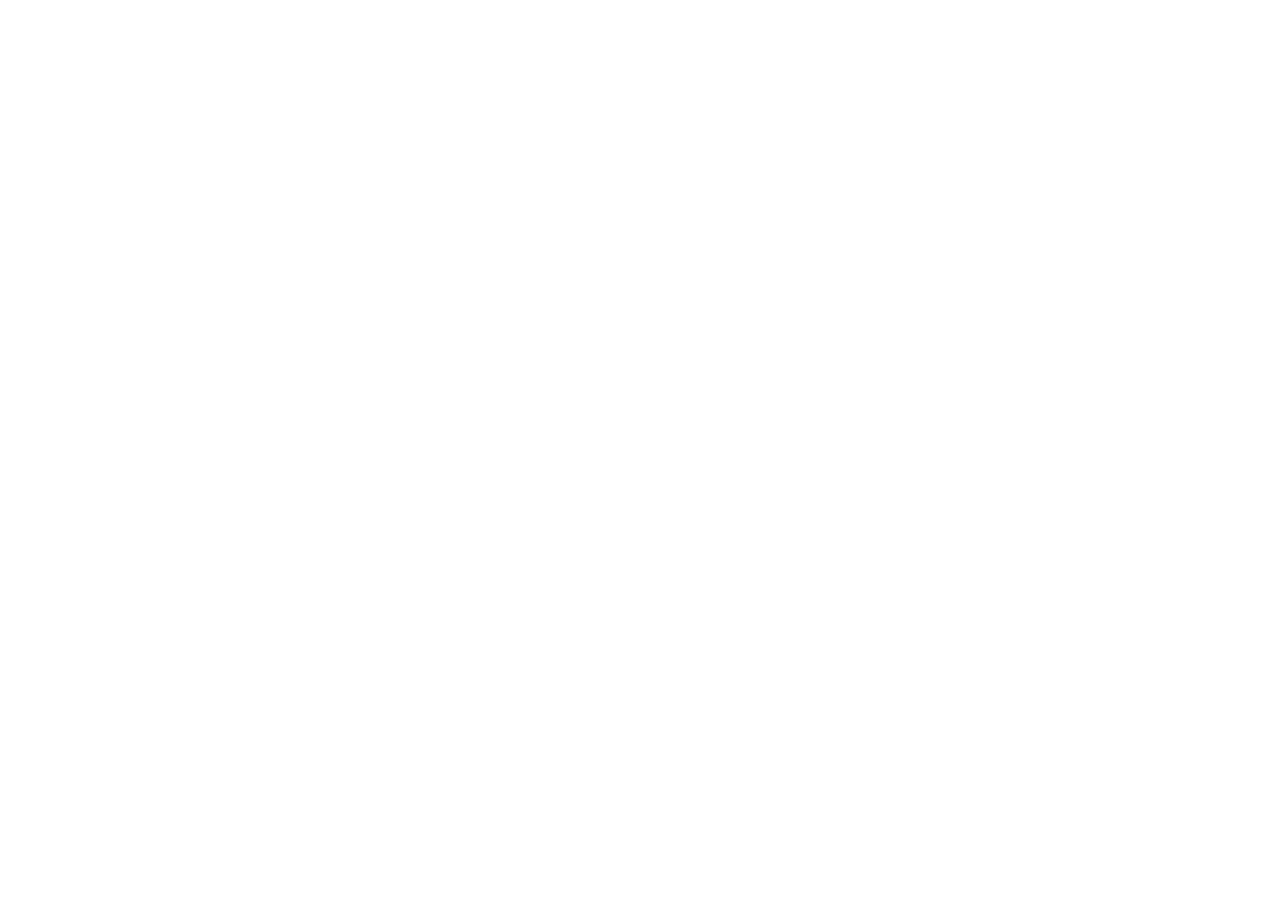
==== landing.html @ f8c9c4b4 "te amo" ====
<!DOCTYPE html>
<html lang="pt-br">
<head>
    <meta charset="UTF-8">
    <meta name="viewport" content="width=device-width, initial-scale=1.0">
    <link rel="stylesheet" href="style.css">
    <title>Onda do Povo</title>
</head>
<body>
    
    

    <script src="/script.js"></script>
</body>
</html>
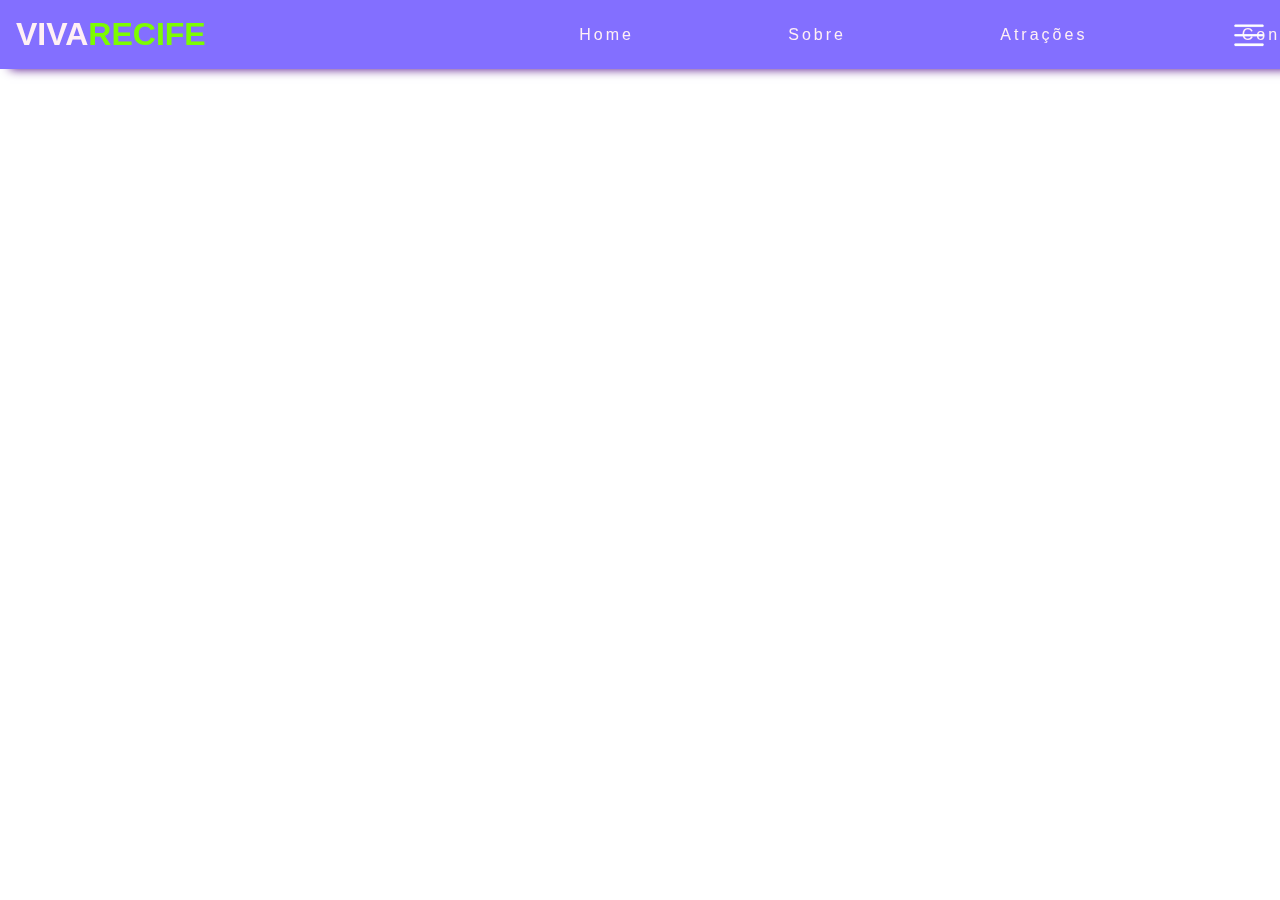
==== commit 0407601d: "Teamovida" ====
--- a/landing.html
+++ b/landing.html
@@ -4,11 +4,35 @@
     <meta charset="UTF-8">
     <meta name="viewport" content="width=device-width, initial-scale=1.0">
     <link rel="stylesheet" href="style.css">
-    <title>Onda do Povo</title>
+    <title>Viva Recife</title>
 </head>
 <body>
-    
-    
+    <div class="navbar">
+       <div class="header-inner-content">
+        <h1 class="logo">VIVA<span>RECIFE</span></h1>
+        <nav class="navbar__itens">
+            <ul>
+                <li>Home</li>
+            </ul>
+            <ul>
+                <li>Sobre</li>
+            </ul>
+            <ul>
+                <li>Atrações</li>
+            </ul>
+            <ul>
+                <li>Conta</li>
+            </ul>
+        </nav>
+        <div class="nav-icon-container">
+            <img src="/img/menu.png"class="menu.button">
+        </div>
+       </div> 
+    </div>
+        
+    <header>
+        <div class="header--inner-content"></div>
+    </header>
 
     <script src="/script.js"></script>
 </body>
--- a/style.css
+++ b/style.css
@@ -0,0 +1,88 @@
+:root{
+    
+}
+
+
+/* RESET */
+
+*{
+    margin: 0;
+    padding: 0;
+    box-sizing:border-box;
+}
+
+body{
+    font-family: arial;
+}
+
+.header-inner-content{
+    max-width: 1300;
+    margin-left: auto;
+    margin-right: auto;
+}
+
+.navbar{
+    background-color: #836FFF;
+    padding: 1rem;
+    position: sticky;
+    top: 0;
+    box-shadow: 10px 0px 10px #4B0082;
+    z-index: 99;
+}
+
+.navbar>div{
+    display: flex;
+    align-items: center;
+    justify-content: space-between;
+}
+
+.logo{
+    color:#FFF0F5 ;
+}
+
+.logo span{
+    color:#7CFC00 ;
+}
+
+.navbar__itens {
+    display: flex;
+    gap: 60%;
+    margin-right: 30%;
+    margin-right: 1.5rem;
+    cursor: pointer;
+}
+
+.navbar__itens li{
+    letter-spacing: 3px;
+    list-style: none;
+    color:#FFF0F5 ;
+}
+
+.nav-icon-container{
+    display: flex;
+    align-items: center;
+}
+
+.nav-icon-container img{
+    width: 30px;
+    cursor: pointer;
+}
+
+nav ul li:hover{
+    transform: translateY(-5px);
+    transition: all 0.2s;
+    font-weight: bold;
+}
+
+.menu-button{
+    display: none;
+}
+/* header */
+
+
+
+/* main */
+
+
+
+/* footer */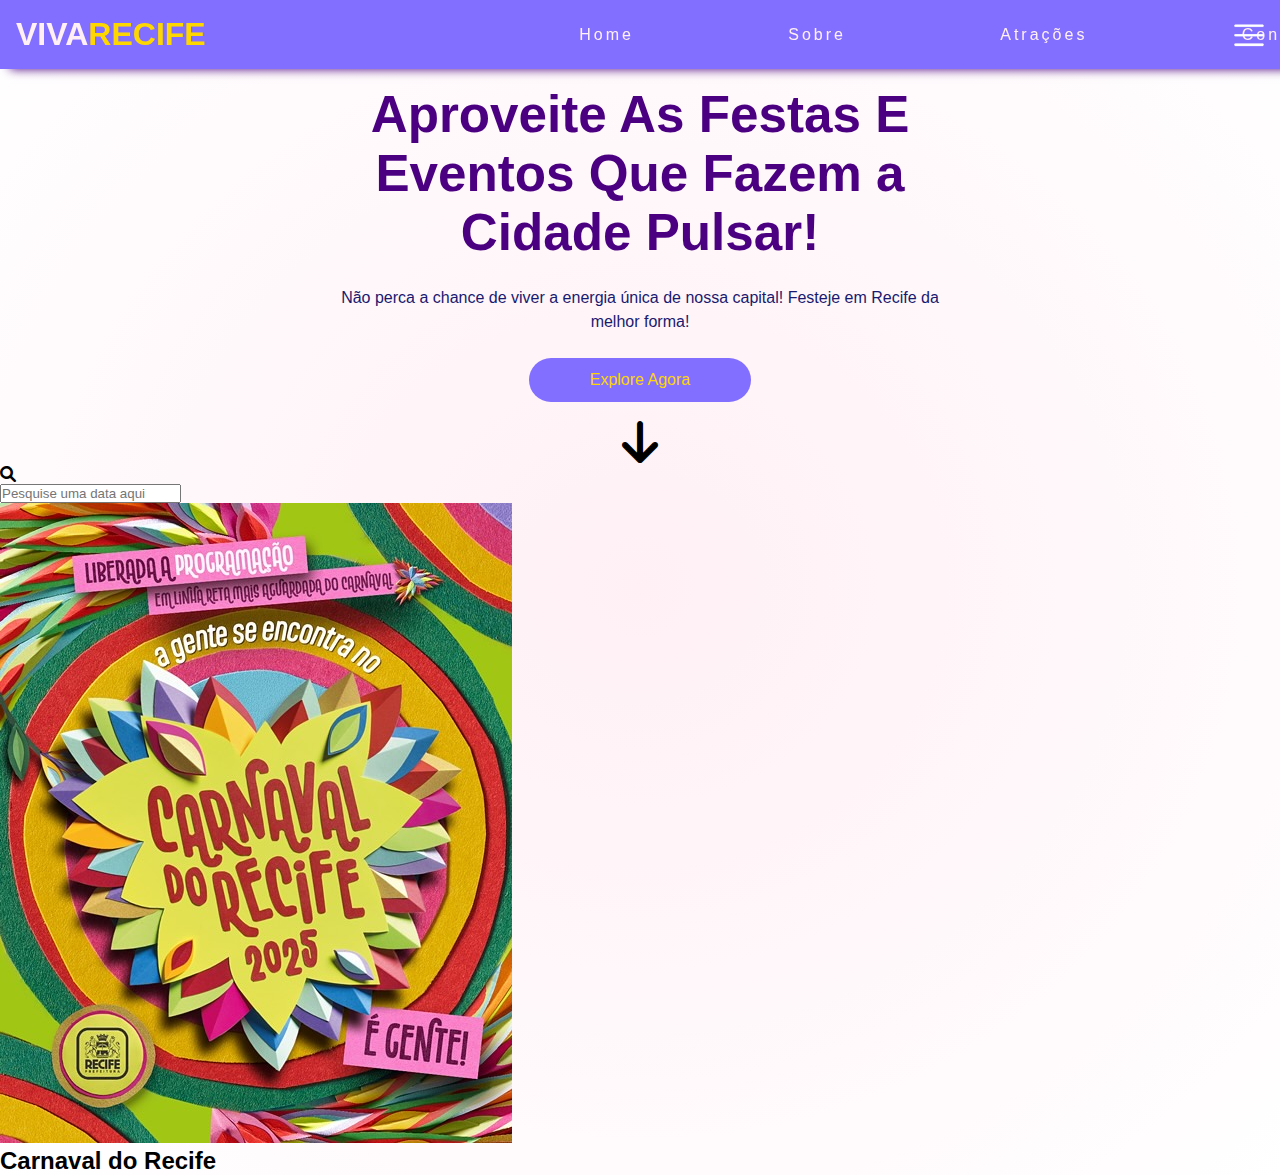
==== commit ee74dbb2: "AMO TU MEU AMOR" ====
--- a/landing.html
+++ b/landing.html
@@ -4,6 +4,8 @@
     <meta charset="UTF-8">
     <meta name="viewport" content="width=device-width, initial-scale=1.0">
     <link rel="stylesheet" href="style.css">
+    <head>
+        <link rel="stylesheet" href="https://cdnjs.cloudflare.com/ajax/libs/font-awesome/6.0.0-beta3/css/all.min.css">
     <title>Viva Recife</title>
 </head>
 <body>
@@ -31,9 +33,56 @@
     </div>
         
     <header>
-        <div class="header--inner-content"></div>
+        <div class="header--inner-content">
+            <div class="header-bottom-side">
+                <div class="header-bottom-side-left">
+                    <h2>Aproveite As Festas E Eventos Que Fazem a Cidade Pulsar!</h2>
+                    <p>
+                        Não perca a chance de viver a energia única de nossa capital! Festeje em Recife da melhor forma!
+                    </p>
+                    <button>Explore Agora  </button>
+                    
+                </div>
+                
+            </div>
+            <i class="fa-solid fa-arrow-down"></i>
+        </div> 
     </header>
+    <main>
+        <div id="container">
+           <div class="input-group">
+             <div class="input-icon">
+                <i class="fa-solid fa-magnifying-glass"></i>
+            </div>
+            
+            <input id="search" 
+            type="text" 
+            class="input-field" 
+            placeholder="Pesquise uma data aqui">
+        </div>
 
-    <script src="/script.js"></script>
+        <ul class="items">
+            <li class="item-image">
+                <div class="item-image">
+                   <img src="/img/carnavaldorecife.jpg" alt="Carnaval do Recife">
+                </div>
+
+                <div class="item-content">
+                    <h2 class="item-title">
+                        Carnaval do Recife
+                    </h2>
+
+                    <p class="item-subtitle">
+                        
+                    </p>
+                </div>
+            </li>
+        </ul>
+    </div>
+
+
+    </main>
+
+    <!-- <script src="/script.js"></script> -->
 </body>
 </html>--- a/style.css
+++ b/style.css
@@ -13,10 +13,11 @@
 
 body{
     font-family: arial;
+    background-image: radial-gradient(#FFF0F5,#ffff);
 }
 
 .header-inner-content{
-    max-width: 1300;
+    max-width: 13 00;
     margin-left: auto;
     margin-right: auto;
 }
@@ -41,7 +42,7 @@
 }
 
 .logo span{
-    color:#7CFC00 ;
+    color:#FFD700 ;
 }
 
 .navbar__itens {
@@ -79,7 +80,62 @@
 }
 /* header */
 
+header{
+    
+}
 
+.header--inner-content{
+    text-align: center;
+}
+
+.header-bottom-side{
+    display: flex;
+    align-items: center;
+    justify-content: center;
+    padding: 1rem;
+    flex-direction: row;
+    text-align: center;
+    align-content: center;
+    flex-wrap: nowrap;
+}
+
+.header-bottom-side-left{
+    height: 100%;
+    flex-basis: 50%;
+}
+
+.header-bottom-side-left h2{
+    font-size: 3.2rem;
+    margin-bottom: 1.5rem;
+    color: #4B0082;
+    
+}
+
+.header-bottom-side-left p{
+    line-height: 1.5rem;
+    margin-bottom: 1.5rem;
+    color:#191970 ;
+}
+
+.header-bottom-side-left button{
+    background-color: #836FFF;
+    border: none;
+    cursor: pointer;
+    padding: 0.8rem 3.8rem;
+    border-radius: 9999px ;
+    color:#FFD700;
+    font-weight: 500;
+    font-size: 1rem;
+    transition: all 0.2s;
+}
+
+.header-bottom-side-left button:hover{
+    background-color:#6d00fc ;
+}
+
+.fa-arrow-down{
+    font-size: 3rem;
+}
 
 /* main */
 
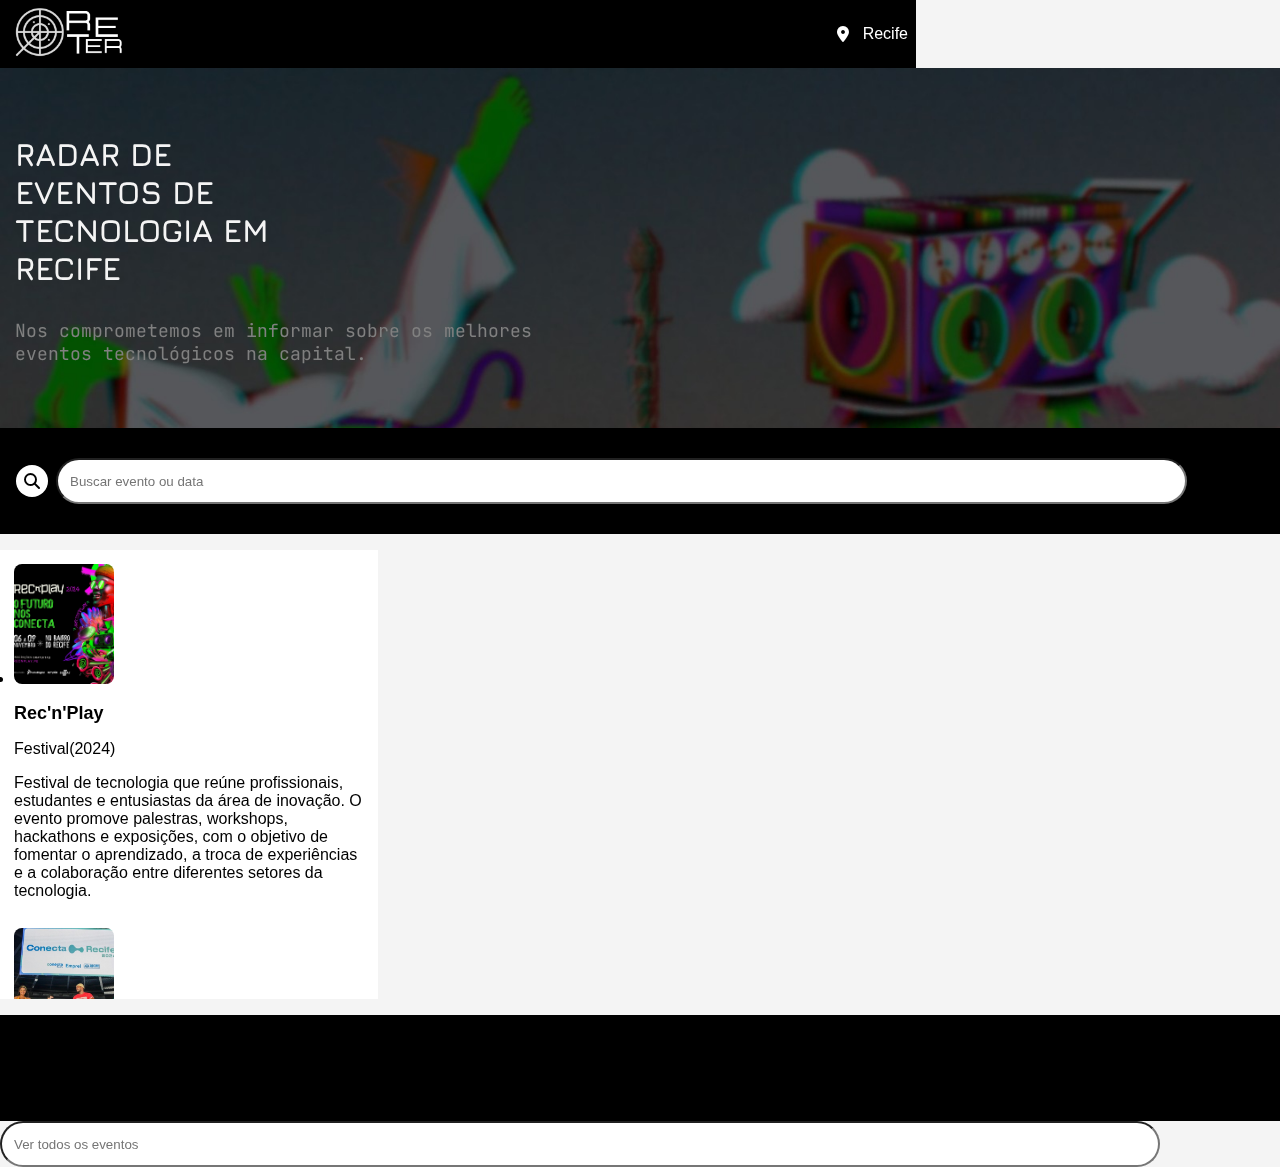
==== commit 08c8aad1: "#" ====
--- a/landing.html
+++ b/landing.html
@@ -3,86 +3,120 @@
 <head>
     <meta charset="UTF-8">
     <meta name="viewport" content="width=device-width, initial-scale=1.0">
-    <link rel="stylesheet" href="style.css">
-    <head>
-        <link rel="stylesheet" href="https://cdnjs.cloudflare.com/ajax/libs/font-awesome/6.0.0-beta3/css/all.min.css">
-    <title>Viva Recife</title>
+    <link rel="stylesheet" href="app.css">
+    <link rel="stylesheet" href="https://cdnjs.cloudflare.com/ajax/libs/font-awesome/6.5.1/css/all.min.css">
+    <title>App</title>
 </head>
 <body>
     <div class="navbar">
-       <div class="header-inner-content">
-        <h1 class="logo">VIVA<span>RECIFE</span></h1>
-        <nav class="navbar__itens">
-            <ul>
-                <li>Home</li>
-            </ul>
-            <ul>
-                <li>Sobre</li>
-            </ul>
-            <ul>
-                <li>Atrações</li>
-            </ul>
-            <ul>
-                <li>Conta</li>
-            </ul>
-        </nav>
-        <div class="nav-icon-container">
-            <img src="/img/menu.png"class="menu.button">
+        <div class="logo">
+            <img src="./img/logo.png" alt="Logo">
         </div>
-       </div> 
-    </div>
-        
-    <header>
-        <div class="header--inner-content">
-            <div class="header-bottom-side">
-                <div class="header-bottom-side-left">
-                    <h2>Aproveite As Festas E Eventos Que Fazem a Cidade Pulsar!</h2>
-                    <p>
-                        Não perca a chance de viver a energia única de nossa capital! Festeje em Recife da melhor forma!
-                    </p>
-                    <button>Explore Agora  </button>
-                    
-                </div>
-                
-            </div>
-            <i class="fa-solid fa-arrow-down"></i>
-        </div> 
-    </header>
-    <main>
-        <div id="container">
-           <div class="input-group">
-             <div class="input-icon">
-                <i class="fa-solid fa-magnifying-glass"></i>
-            </div>
-            
-            <input id="search" 
-            type="text" 
-            class="input-field" 
-            placeholder="Pesquise uma data aqui">
+        <div class="location">
+            <i class="fa-solid fa-location-dot"></i>
+            <span>Recife</span>
         </div>
-
-        <ul class="items">
-            <li class="item-image">
-                <div class="item-image">
-                   <img src="/img/carnavaldorecife.jpg" alt="Carnaval do Recife">
-                </div>
-
-                <div class="item-content">
-                    <h2 class="item-title">
-                        Carnaval do Recife
-                    </h2>
-
-                    <p class="item-subtitle">
-                        
-                    </p>
-                </div>
-            </li>
-        </ul>
     </div>
 
+    <header class="header">
+            <h1>Radar de<br>Eventos de<br> Tecnologia em<br> Recife
+            </h1>
+            <p>Nos comprometemos em informar sobre os melhores<br>eventos tecnológicos na capital.</p>
 
-    </main>
+        </header>
 
-    <!-- <script src="/script.js"></script> -->
+        <div id="container">
+            <div class="input-group">
+              <div class="input-icon">
+                 <i class="fa-solid fa-magnifying-glass"></i>
+             </div>
+             
+             <input id="search" 
+             type="text" 
+             class="input-field" 
+             placeholder="Buscar evento ou data">
+         </div>
+ 
+    
+        <main>
+            
+             <ul class="items">
+                 <li class="item-image">
+                     <div class="item-image">
+                        <img src="./img/recfiltro.png" alt="Rec'n'Play Pôster">
+                     </div>
+     
+                     <div class="item-content">
+                         <h2 class="item-title">
+                             Rec'n'Play
+                         </h2>
+     
+                         <p class="item-subtitle">
+                            <i class="fa-light fa-calendar-xmark"></i>
+                            Festival(2024) 
+                         </p>
+
+                         <p class="item-description">
+                            Festival de tecnologia que reúne profissionais, estudantes e entusiastas da área de inovação. O evento promove palestras, workshops, hackathons e exposições, com o objetivo de fomentar o aprendizado, a troca de experiências e a colaboração entre diferentes setores da tecnologia.
+                         </p>
+                     </div>
+                 </li>
+
+                 <li class="item-image">
+                    <div class="item-image">
+                       <img src="./img/cnr.jpg" alt="Conecta Recife Pôster">
+                    </div>
+    
+                    <div class="item-content">
+                        <h2 class="item-title">
+                            Conecta Recife
+                        </h2>
+    
+                        <p class="item-subtitle">
+                            <i class="fa-light fa-calendar"></i>
+                           Encontro(2025) 
+                        </p>
+
+                        <p class="item-description">
+                            Encontro que reunirá instituições públicas e privadas, academia, empresas de tecnologia e startups, além de profissionais de diversas áreas, para discutir temas como Inteligência Artificial, Transformação Digital, Marco Legal das Startups e os desafios dos municípios na era digital.
+                        </p>
+                    </div>
+                </li>
+
+                <li class="item-image">
+                    <div class="item-image">
+                       <img src="./img/cpb.jpg" alt="Campus Party Nordeste Pôster">
+                    </div>
+    
+                    <div class="item-content">
+                        <h2 class="item-title">
+                            Campus Party Nordeste
+                        </h2>
+    
+                        <p class="item-subtitle">
+                            <i class="fa-light fa-calendar-xmark"></i>
+                           Evento(2024) 
+                        </p>
+
+                        <p class="item-description">
+                           Um dos maiores eventos de tecnologia do Brasil,e a edição Nordeste visa fortalecer o ecossistema digital da região,reunindo jovens, profissionais, empresas e entusiastas do universo digital. O evento oferece palestras, workshops, hackathons, exposições e atividades voltadas para temas como programação, empreendedorismo, inteligência artificial, robótica, e-sports e muito mais.
+                        </p>
+                    </div>
+                </li>
+             </ul>
+         </div>
+
+         <div id="container--b">
+            <div class="input--group">
+             </div>
+             
+             <input id="search-b" 
+             type="text" 
+             class="input--field" 
+             placeholder="Ver todos os eventos">
+         </div>
+ 
+        </main>
+        <script src="./script.js"></script>
 </body>
 </html>--- a/app.css
+++ b/app.css
@@ -0,0 +1,168 @@
+@import url('https://fonts.googleapis.com/css2?family=Jura:wght@300..700&display=swap');
+
+@import url('https://fonts.googleapis.com/css2?family=JetBrains+Mono:ital,wght@0,100..800;1,100..800&family=Josefin+Sans:ital,wght@0,100..700;1,100..700&family=Jura:wght@300..700&family=Share+Tech+Mono&family=Zilla+Slab:ital,wght@0,300;0,400;0,500;0,600;0,700;1,300;1,400;1,500;1,600;1,700&display=swap');
+
+;
+
+*{
+    margin: 0;
+    padding: 0;
+    box-sizing: border-box;
+}
+
+body {
+    margin: 0;
+    font-family: Arial, sans-serif;
+    background-color: #f4f4f4;
+    min-height: 100%;
+}
+.navbar {
+    display: flex;
+    justify-content: space-between;
+    align-items: center;
+    background-color: black;
+    padding: 0px 8px;
+    max-width: 100svh;
+}
+.logo {
+    display: flex;
+    align-items: center;
+    color: white;
+    font-size: 24px;
+    font-weight: bold;
+}
+.logo img {
+    width: 120px;
+    margin-right: 10px;
+}
+.location {
+    display: flex;
+    align-items: center;
+    justify-content: space-between;
+    color: white;
+    font-size: 16px;
+}
+.location i {
+    width: 18px;
+    margin-right: 8px;
+}
+
+.header{
+    position: relative;
+    width: 100%;
+    display: flex;
+    flex-direction: column;
+    justify-content: center;
+    align-items: flex-start;
+    text-align: center;
+    padding: 0;
+    overflow: hidden;
+    background: url(./img/rec.jpeg);
+    background-size: cover;
+    height: 40svh;
+    color: #0000;
+}
+
+.header h1 {
+    font-size: 32px;
+    font-weight: bold;
+    font-family: "Jura", serif ;
+    text-transform: uppercase;
+    text-align: left;
+    color: #f4f4f4;
+    padding-left: 15px;
+}
+.header p {
+    font-size: 18px;
+    margin-top: 10px;
+    font-family: "JetBrains Mono", serif;
+    color: grey;
+    padding-left: 15px;
+    text-align: left;
+}
+
+.item-image img{
+    width: 100px;
+    height: 120px;
+    object-fit: cover;
+    border-radius: 8px;
+}
+
+.input-group{
+    display: flex;
+    align-items: center;
+    background-color: black;
+    padding: 8px 16px 8px 16px;
+    gap: 8px;
+    height: 10vh;
+}
+
+.input-icon{
+    display: flex;
+    align-items:center ;
+    justify-content: center;
+    border-radius: 100%;
+    min-width: 32px;
+    min-height: 32px;
+    background-color: white;
+    color: black;
+}
+
+.input-field{
+    width: 90%;
+    height: 40px;
+    border-radius: 200px;
+}
+
+.input-field::placeholder{
+    padding-left: 10px;
+}
+
+.input-field:focus{
+    outline: none;
+}
+
+.items{
+    display:flex ;
+    flex-direction: column;
+    gap: 12px;
+    background-color: white;
+    border: 24px;
+    padding: 14px;
+    width: 350px;
+    height: 421px;
+    overflow-y: auto;
+}
+
+.item{
+    display: flex;
+    gap: 12px;
+}
+
+.item-title{
+    font-size: 18px;
+    color: black;
+}
+
+.input--group{
+    display: flex;
+    align-items: center;
+    background-color: black;
+    padding: 8px 16px 8px 16px;
+    gap: 8px;
+    height: 10vh;
+}
+
+.input--field{
+    width: 90%;
+    height: 40px;
+    border-radius: 200px;
+}
+
+.input--field::placeholder{
+    padding-left: 10px;
+}
+
+.input-field:focus{
+    outline: none;
+}